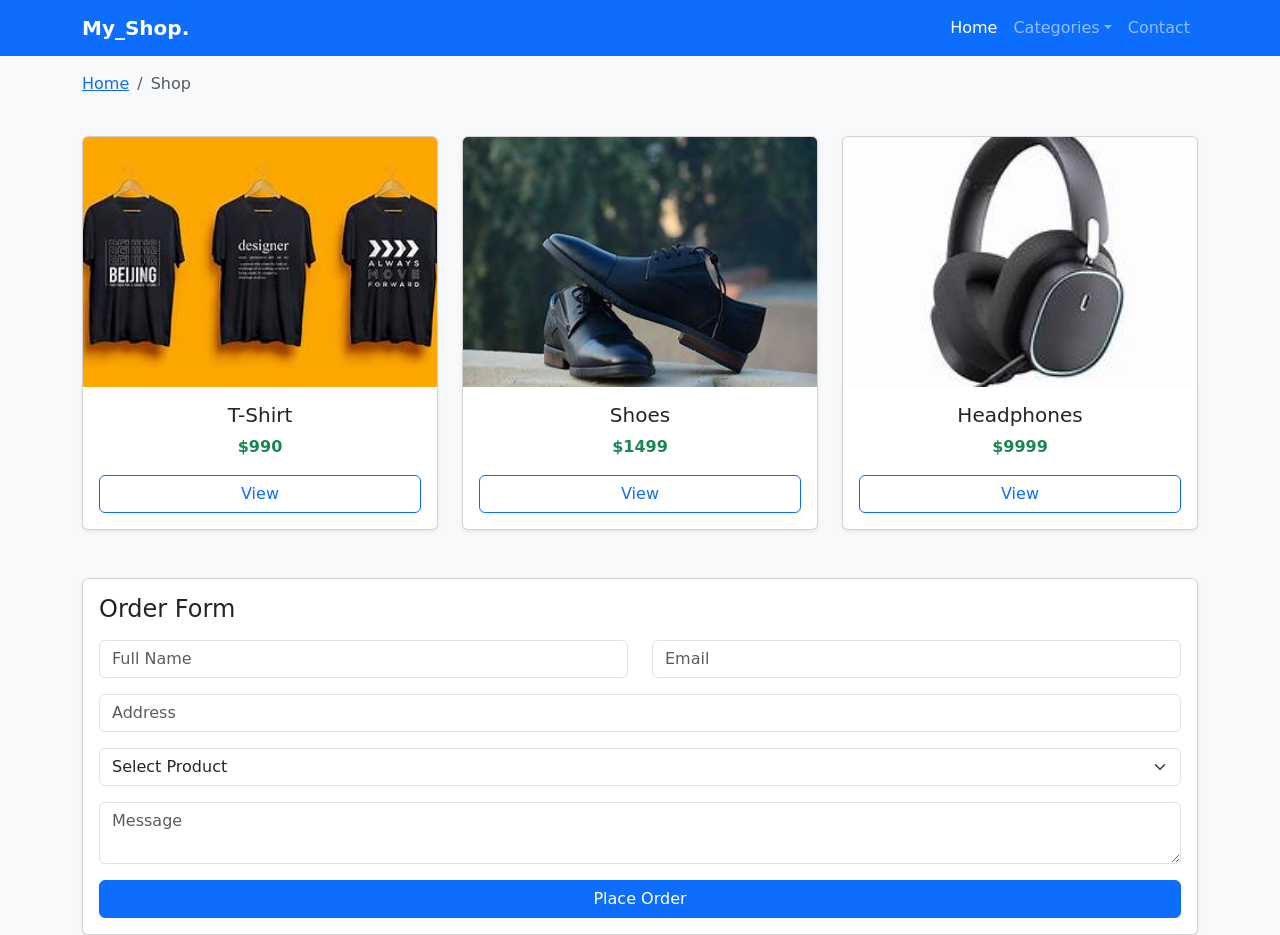
==== index.html @ db9c3ea6 "push" ====
<!DOCTYPE html>
<html lang="en">
<head>
  <meta charset="UTF-8">
  <title>Bootstrap Shop</title>
  <meta name="viewport" content="width=device-width, initial-scale=1">

  <link href="https://cdn.jsdelivr.net/npm/bootstrap@5.3.0/dist/css/bootstrap.min.css" rel="stylesheet">
<script src="https://cdn.jsdelivr.net/npm/@popperjs/core@2.9.2/dist/umd/popper.min.js" integrity="sha384-IQsoLXl5PILFhosVNubq5LC7Qb9DXgDA9i+tQ8Zj3iwWAwPtgFTxbJ8NT4GN1R8p" crossorigin="anonymous"></script>
<script src="https://cdn.jsdelivr.net/npm/bootstrap@5.0.2/dist/js/bootstrap.min.js" integrity="sha384-cVKIPhGWiC2Al4u+LWgxfKTRIcfu0JTxR+EQDz/bgldoEyl4H0zUF0QKbrJ0EcQF" crossorigin="anonymous"></script>
<style>
  .card-img-top {
    height: 250px;
    object-fit: cover;
  }
</style>
</head>
<body class="bg-light">
<nav class="navbar navbar-expand-lg navbar-dark bg-primary">
  <div class="container">
    <a class="navbar-brand fw-bold" href="#">My_Shop.</a>

    <button class="navbar-toggler" data-bs-toggle="collapse" data-bs-target="#nav">
      <span class="navbar-toggler-icon"></span>
    </button>

    <div class="collapse navbar-collapse" id="nav">
      <ul class="navbar-nav ms-auto">
        <li class="nav-item"><a class="nav-link active" href="#">Home</a></li>

      
        <li class="nav-item dropdown">
          <a class="nav-link dropdown-toggle" data-bs-toggle="dropdown">Categories</a>
          <ul class="dropdown-menu">
            <li><a class="dropdown-item" href="#">Clothes</a></li>
            <li><a class="dropdown-item" href="#">Shoes</a></li>
            <li><a class="dropdown-item" href="#">Electronics</a></li>
          </ul>
        </li>

        <li class="nav-item"><a class="nav-link" href="#">Contact</a></li>
      </ul>
    </div>
  </div>
</nav>

<div class="container mt-3">
  <nav>
    <ol class="breadcrumb">
      <li class="breadcrumb-item"><a href="#">Home</a></li>
      <li class="breadcrumb-item active">Shop</li>
    </ol>
  </nav>
</div>

<div class="container">
  <div class="row g-4 mt-2">

    <div class="col-lg-4 col-md-6">
      <div class="card shadow-sm">
        <img src="t-shirt img.jpg" class="card-img-top">
        <div class="card-body text-center">
          <h5 class="card-title">T-Shirt</h5>
          <p class="fw-bold text-success">$990</p>
          <button class="btn btn-outline-primary w-100" data-bs-toggle="modal" data-bs-target="#modal1">View</button>
        </div>
      </div>
    </div>

    <div class="col-lg-4 col-md-6">
      <div class="card shadow-sm">
        <img src="shoes img.jpg" class="card-img-top">
        <div class="card-body text-center">
          <h5 class="card-title">Shoes</h5>
          <p class="fw-bold text-success">$1499</p>
          <button class="btn btn-outline-primary w-100" data-bs-toggle="modal" data-bs-target="#modal1">View</button>
        </div>
      </div>
    </div>

    <div class="col-lg-4 col-md-4">
      <div class="card shadow-sm">
        <img src="headimg.jpg" class="card-img-top">
        <div class="card-body text-center">
          <h5 class="card-title">Headphones</h5>
          <p class="fw-bold text-success">$9999</p>
          <button class="btn btn-outline-primary w-100" data-bs-toggle="modal" data-bs-target="#modal1">View</button>
        </div>
      </div>
    </div>

  </div>
</div>

<div class="modal fade" id="modal1">
  <div class="modal-dialog modal-dialog-centered">
    <div class="modal-content">
      <div class="modal-header bg-primary text-white">
        <h5 class="modal-title">Product Details</h5>
        <button class="btn-close" data-bs-dismiss="modal"></button>
      </div>
      <div class="modal-body">
        <p>This product is high quality and best for daily use.</p>
      </div>
      <div class="modal-footer">
        <button class="btn btn-success">Add to Cart</button>
        <button class="btn btn-secondary" data-bs-dismiss="modal">Back</button>
      </div>
    </div>
  </div>
</div>

<div class="container mt-5">
  <div class="card shadow-sm">
    <div class="card-body">
      <h4 class="mb-3">Order Form</h4>

      <form>
        <div class="row">
          <div class="col-md-6">
            <input type="text" class="form-control mb-3" placeholder="Full Name">
          </div>
          <div class="col-md-6">
            <input type="email" class="form-control mb-3" placeholder="Email">
          </div>
        </div>

        <input type="text" class="form-control mb-3" placeholder="Address">

        <select class="form-select mb-3">
          <option>Select Product</option>
          <option>T-Shirt</option>
          <option>Shoes</option>
          <option>Headphones</option>
        </select>

        <textarea class="form-control mb-3" placeholder="Message"></textarea>

        <button class="btn btn-primary w-100">Place Order</button>
      </form>

    </div>
  </div>
</div>

</body>
</html>
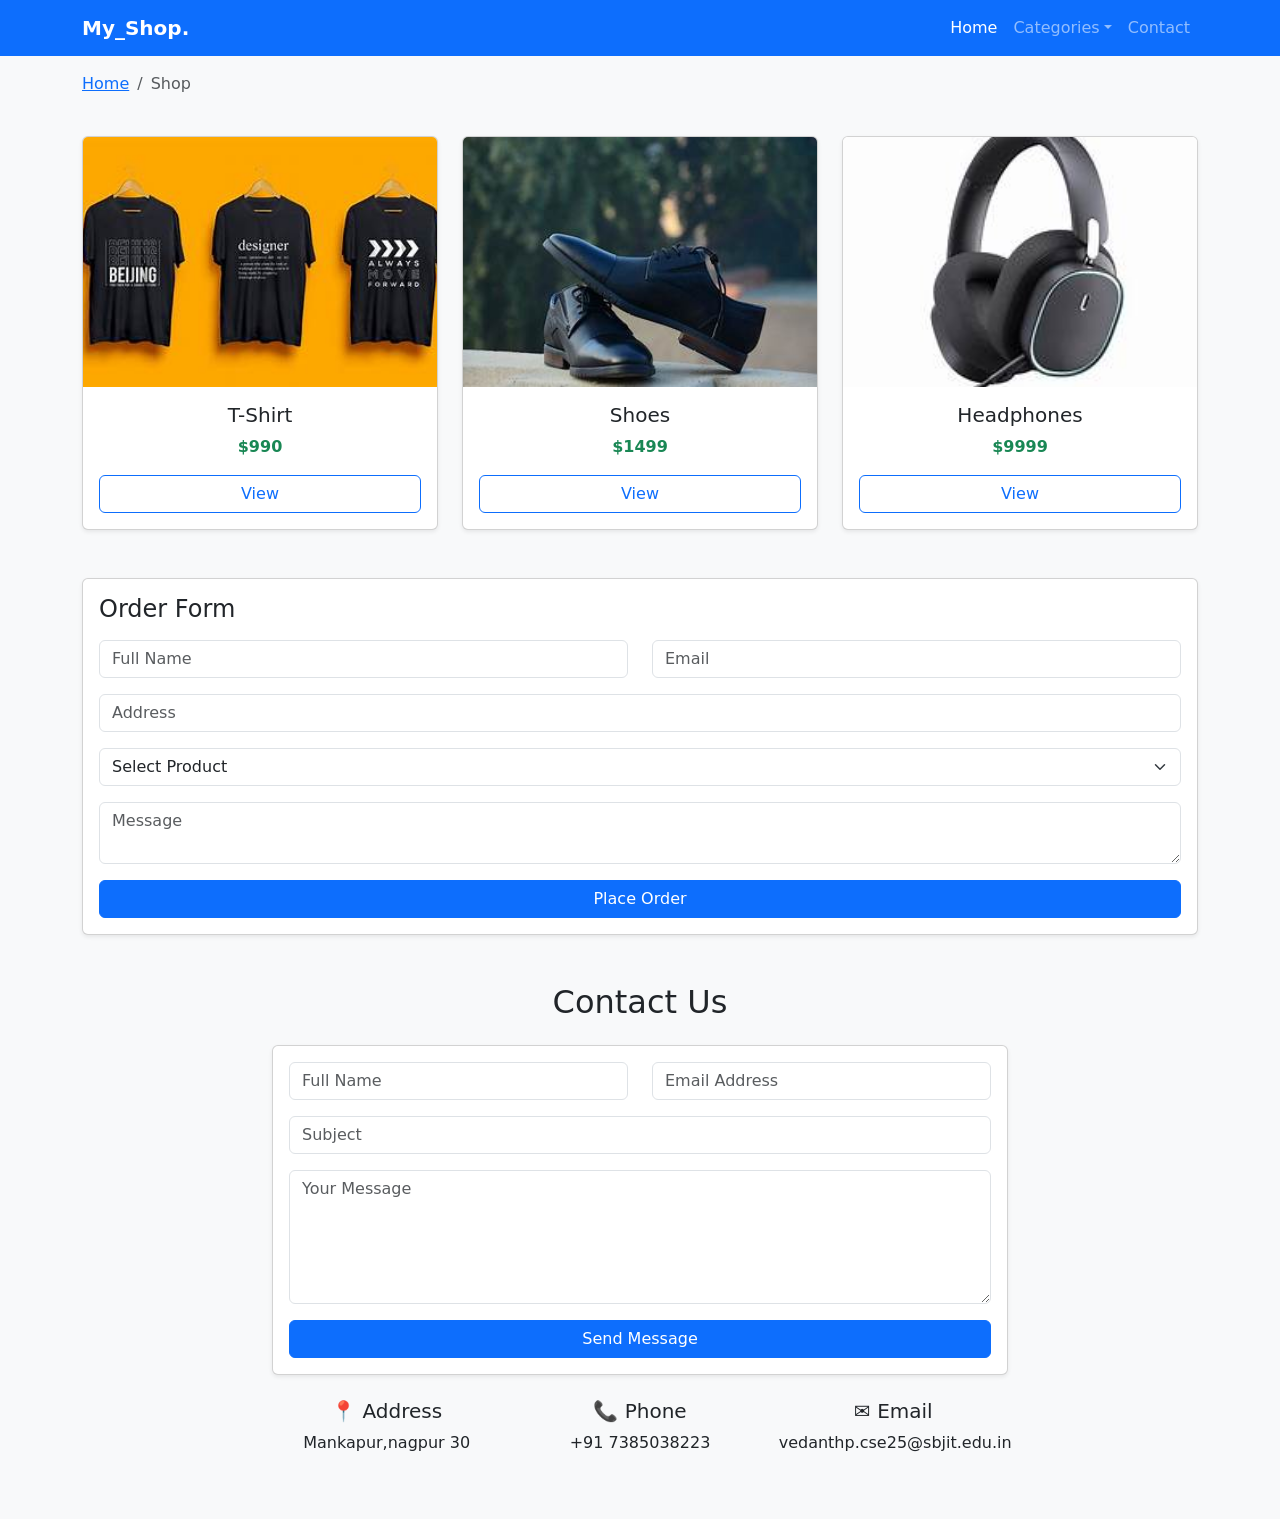
==== commit 0c54a43d: "push" ====
--- a/index.html
+++ b/index.html
@@ -38,7 +38,7 @@
           </ul>
         </li>
 
-        <li class="nav-item"><a class="nav-link" href="#">Contact</a></li>
+        <li class="nav-item"><a class="nav-link" href="#contact-section">Contact</a></li>
       </ul>
     </div>
   </div>
@@ -143,5 +143,50 @@
   </div>
 </div>
 
+<!-- Contact Section -->
+<div class="container mt-5 mb-5" id="contact-section">
+  <div class="row">
+    <div class="col-md-8 offset-md-2">
+      <h2 class="text-center mb-4">Contact Us</h2>
+      
+      <div class="card shadow-sm">
+        <div class="card-body">
+          <form>
+            <div class="row">
+              <div class="col-md-6">
+                <input type="text" class="form-control mb-3" placeholder="Full Name">
+              </div>
+              <div class="col-md-6">
+                <input type="email" class="form-control mb-3" placeholder="Email Address">
+              </div>
+            </div>
+
+            <input type="text" class="form-control mb-3" placeholder="Subject">
+
+            <textarea class="form-control mb-3" rows="5" placeholder="Your Message"></textarea>
+
+            <button type="submit" class="btn btn-primary w-100">Send Message</button>
+          </form>
+        </div>
+      </div>
+
+      <div class="row mt-4">
+        <div class="col-md-4 text-center">
+          <h5>📍 Address</h5>
+          <p>Mankapur,nagpur 30 </p>
+        </div>
+        <div class="col-md-4 text-center">
+          <h5>📞 Phone</h5>
+          <p>+91 7385038223</p>
+        </div>
+        <div class="col-md-4 text-center">
+          <h5>✉️ Email</h5>
+          <p>vedanthp.cse25@sbjit.edu.in</p>
+        </div>
+      </div>
+    </div>
+  </div>
+</div>
+
 </body>
 </html>
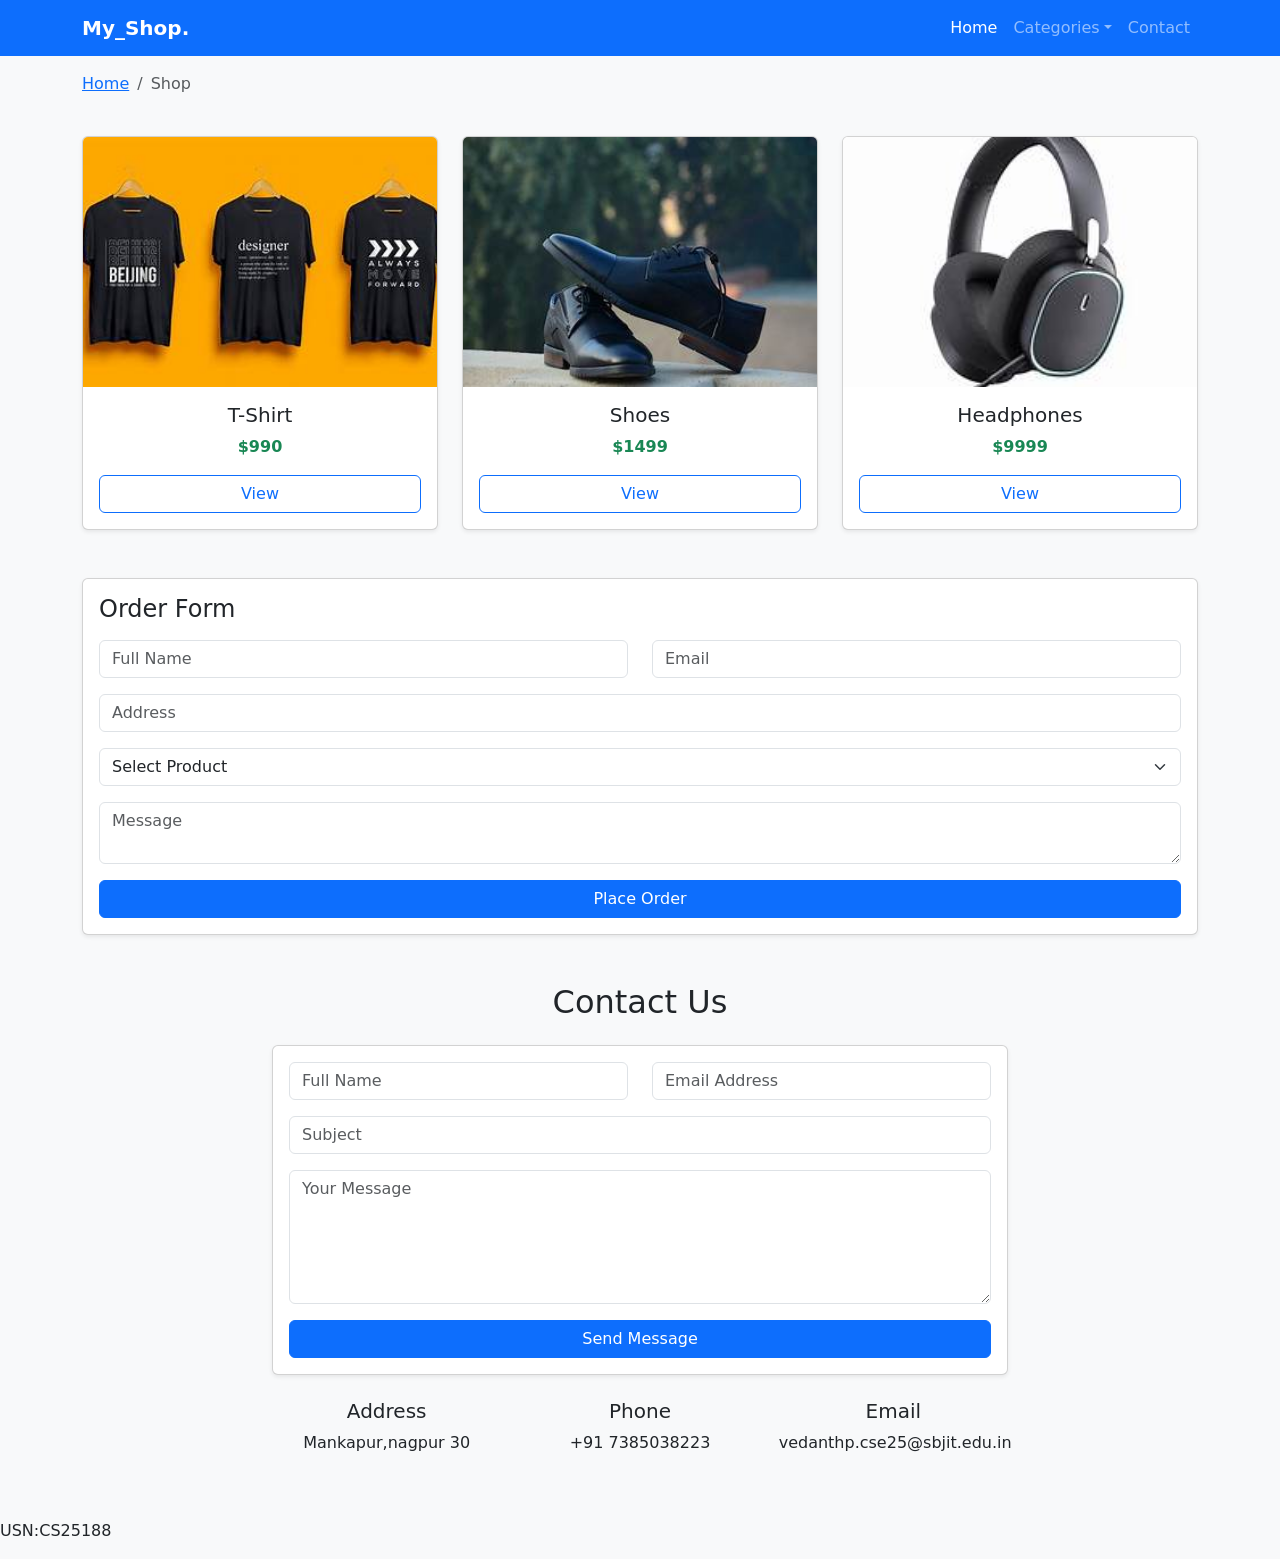
==== commit c2a30064: "push" ====
--- a/index.html
+++ b/index.html
@@ -2,7 +2,7 @@
 <html lang="en">
 <head>
   <meta charset="UTF-8">
-  <title>Bootstrap Shop</title>
+  <title>Practical_13</title>
   <meta name="viewport" content="width=device-width, initial-scale=1">
 
   <link href="https://cdn.jsdelivr.net/npm/bootstrap@5.3.0/dist/css/bootstrap.min.css" rel="stylesheet">
@@ -143,7 +143,6 @@
   </div>
 </div>
 
-<!-- Contact Section -->
 <div class="container mt-5 mb-5" id="contact-section">
   <div class="row">
     <div class="col-md-8 offset-md-2">
@@ -172,21 +171,23 @@
 
       <div class="row mt-4">
         <div class="col-md-4 text-center">
-          <h5>📍 Address</h5>
+          <h5>Address</h5>
           <p>Mankapur,nagpur 30 </p>
         </div>
         <div class="col-md-4 text-center">
-          <h5>📞 Phone</h5>
+          <h5>Phone</h5>
           <p>+91 7385038223</p>
         </div>
         <div class="col-md-4 text-center">
-          <h5>✉️ Email</h5>
+          <h5>Email</h5>
           <p>vedanthp.cse25@sbjit.edu.in</p>
         </div>
       </div>
     </div>
   </div>
 </div>
-
+<footer>
+  <p>USN:CS25188</p>
+</footer>
 </body>
 </html>
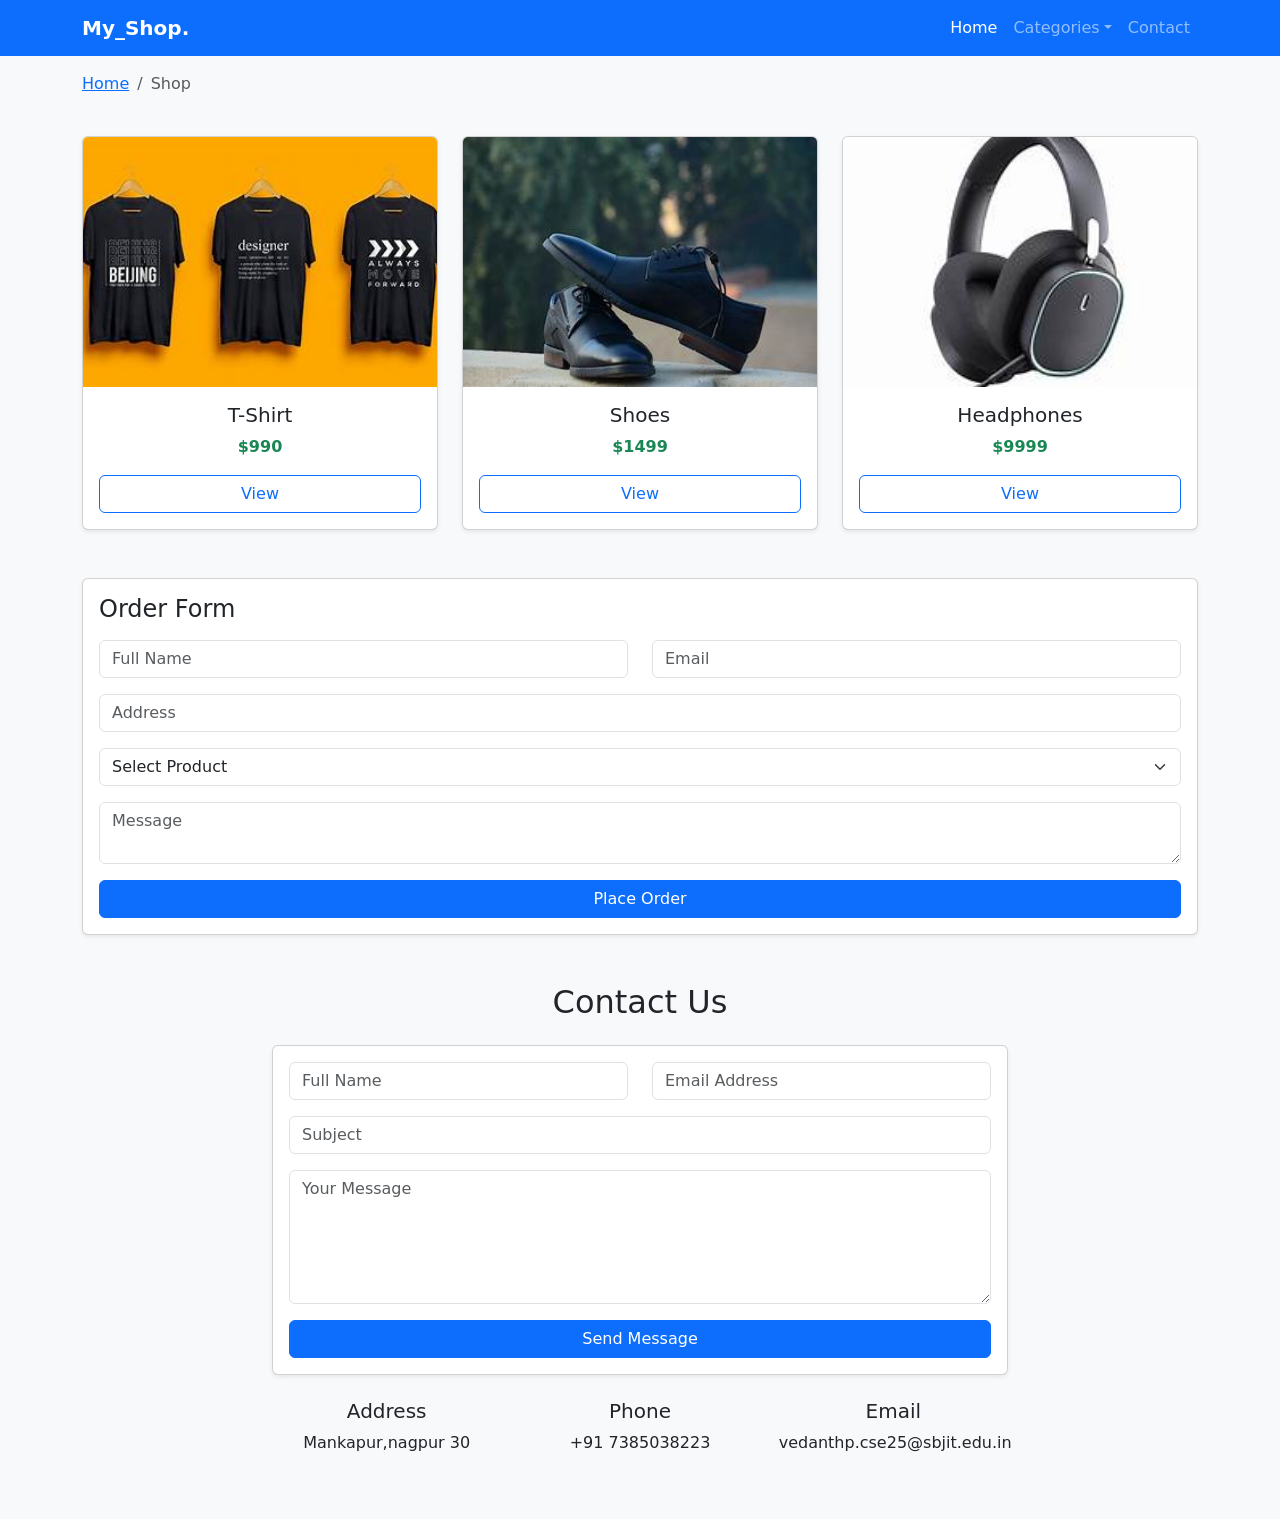
==== commit 3ce0dc50: "add slide" ====
--- a/index.html
+++ b/index.html
@@ -186,8 +186,5 @@
     </div>
   </div>
 </div>
-<footer>
-  <p>USN:CS25188</p>
-</footer>
 </body>
 </html>
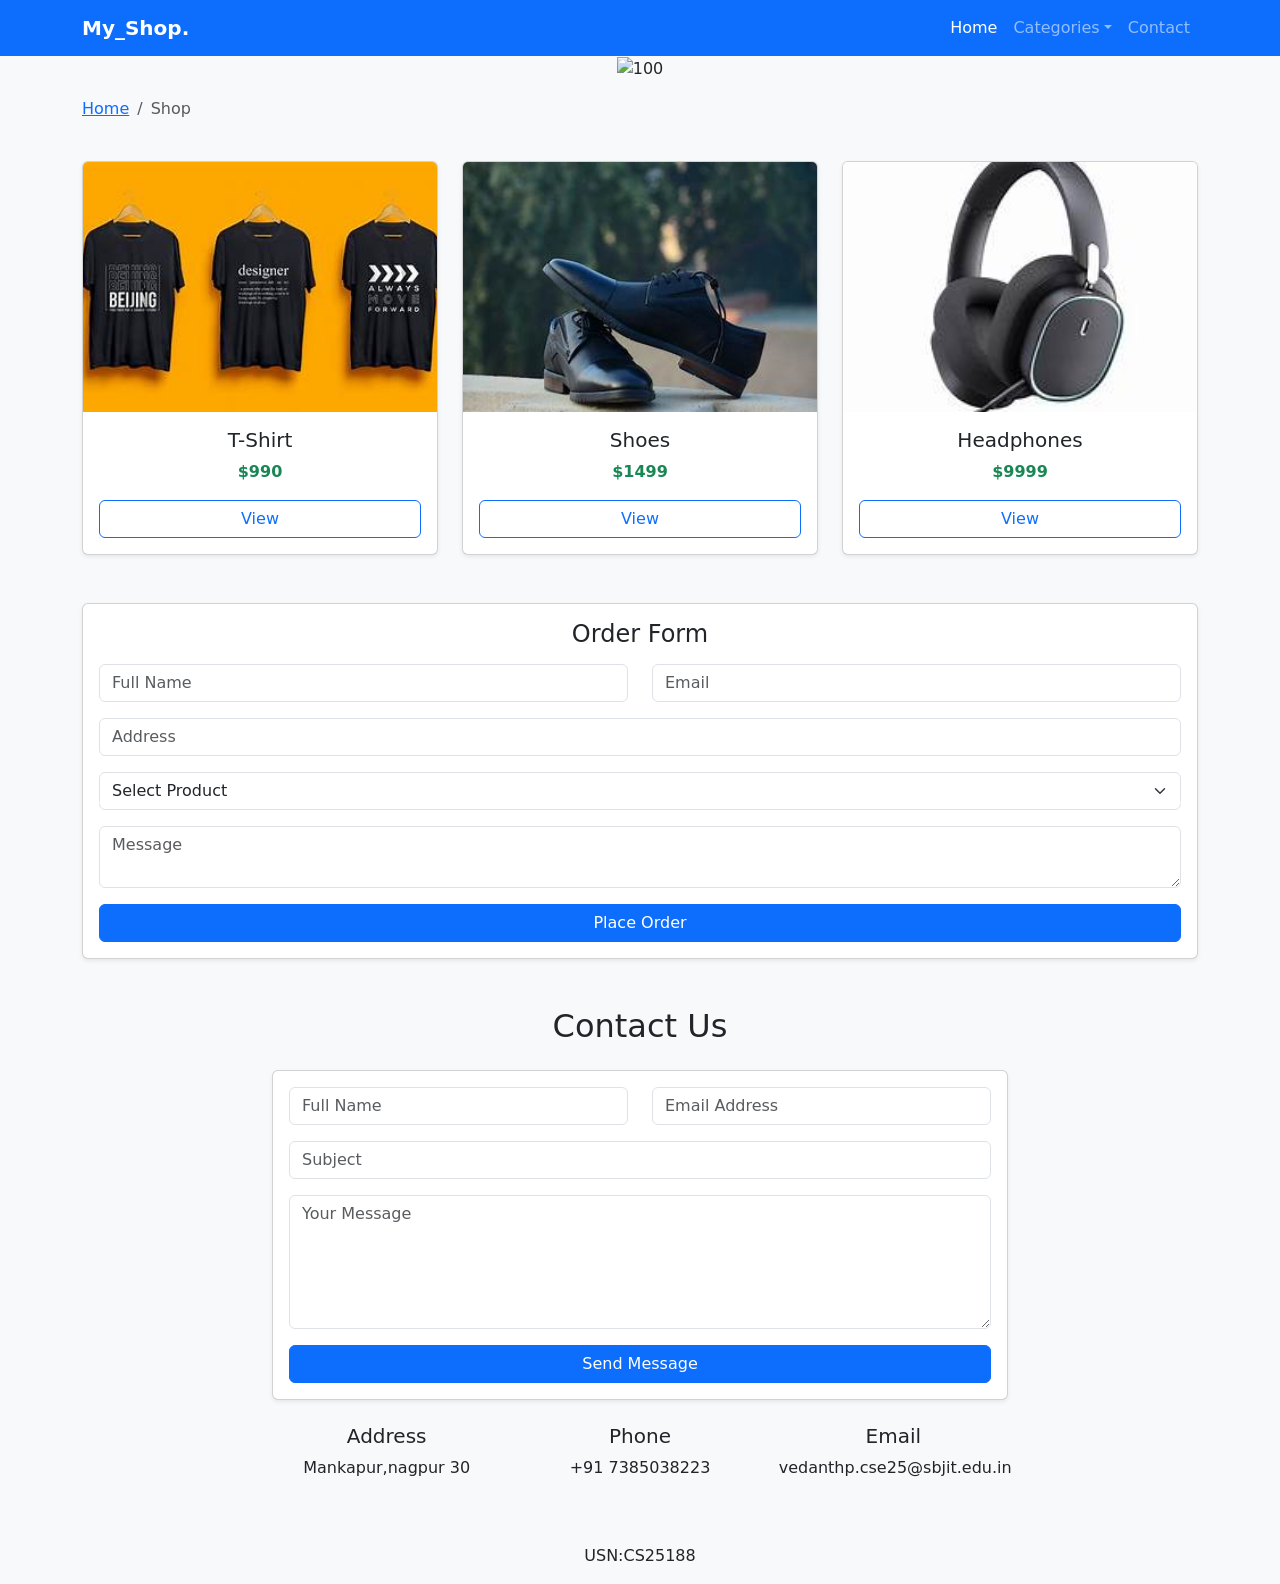
==== commit 944acf10: "add slide" ====
--- a/index.html
+++ b/index.html
@@ -43,6 +43,26 @@
     </div>
   </div>
 </nav>
+<div id="carouselExampleFade" class="carousel slide carousel-fade  text-center" data-bs-ride="carousel">
+  <div class="carousel-inner">
+    <div class="carousel-item active">
+      <img src="clothes.jpg" class="b-block w-50" alt="100">
+    </div>
+    <div class="carousel-item">
+      <img src="shou.webp" class="b-block w-50" alt="100">
+    </div>
+    <div class="carousel-item">
+      <img src="electronic.avif" class="b-block w-50" alt="100">
+    </div>
+  </div>
+  <button class="carousel-control-prev" type="button" data-bs-target="#carouselExampleFade" data-bs-slide="prev">
+    <span class="carousel-control-prev-icon" aria-hidden="true"></span>
+    <span class="visually-hidden">Previous</span>
+  </button>
+  <button class="carousel-control-next" type="button" data-bs-target="#carouselExampleFade" data-bs-slide="next">
+    <span class="carousel-control-next-icon" aria-hidden="true"></span>
+    <span class="visually-hidden">Next</span>
+  </button>
 
 <div class="container mt-3">
   <nav>
@@ -186,5 +206,8 @@
     </div>
   </div>
 </div>
+<footer>
+  <p>USN:CS25188</p>
+</footer>
 </body>
-</html>+</html>
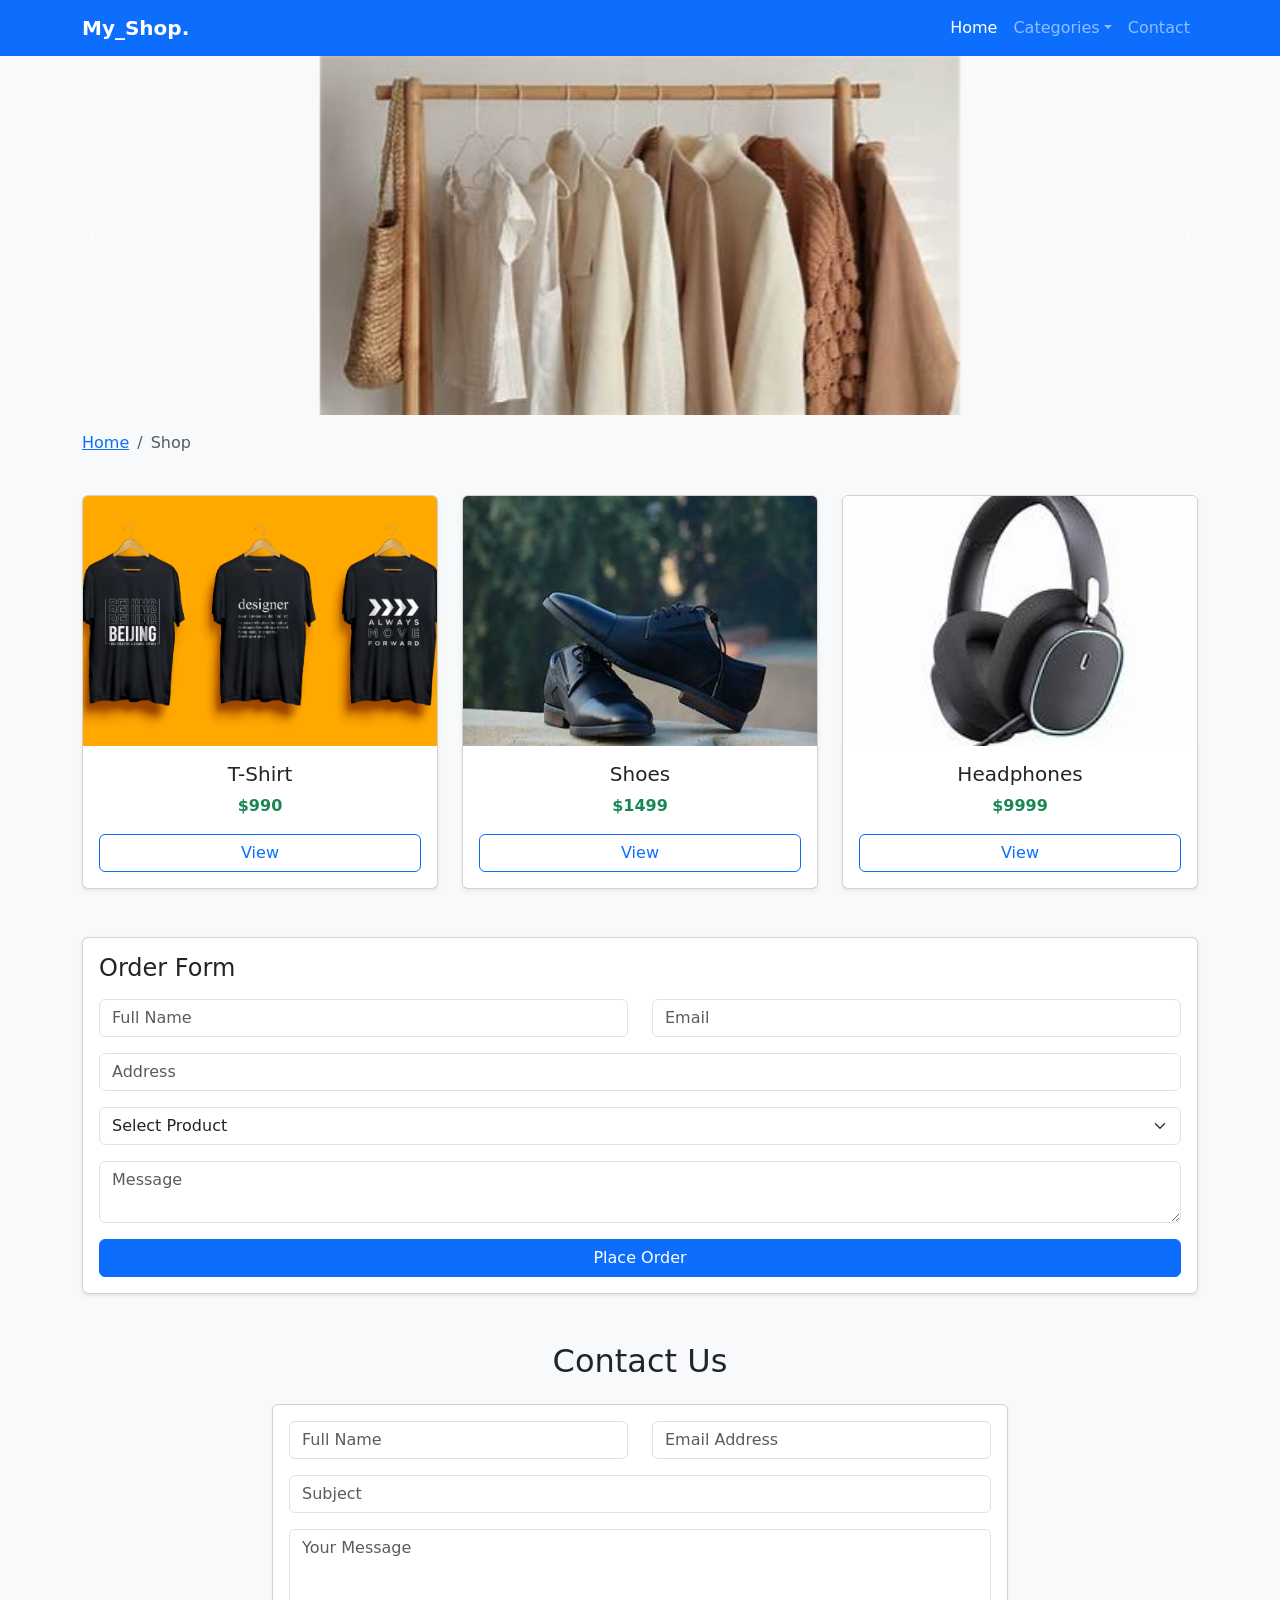
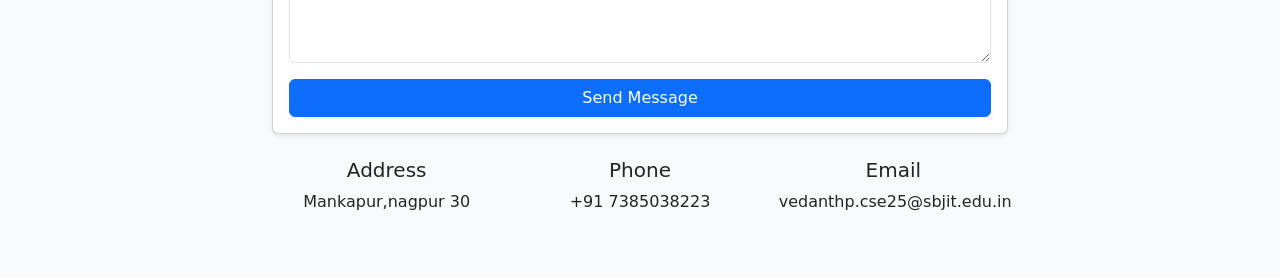
==== commit cff0162c: "push" ====
--- a/index.html
+++ b/index.html
@@ -63,7 +63,7 @@
     <span class="carousel-control-next-icon" aria-hidden="true"></span>
     <span class="visually-hidden">Next</span>
   </button>
-
+</div>
 <div class="container mt-3">
   <nav>
     <ol class="breadcrumb">
@@ -189,6 +189,7 @@
         </div>
       </div>
 
+
       <div class="row mt-4">
         <div class="col-md-4 text-center">
           <h5>Address</h5>
@@ -205,9 +206,6 @@
       </div>
     </div>
   </div>
-</div>
-<footer>
-  <p>USN:CS25188</p>
-</footer>
+  </div>
 </body>
-</html>
+</html>
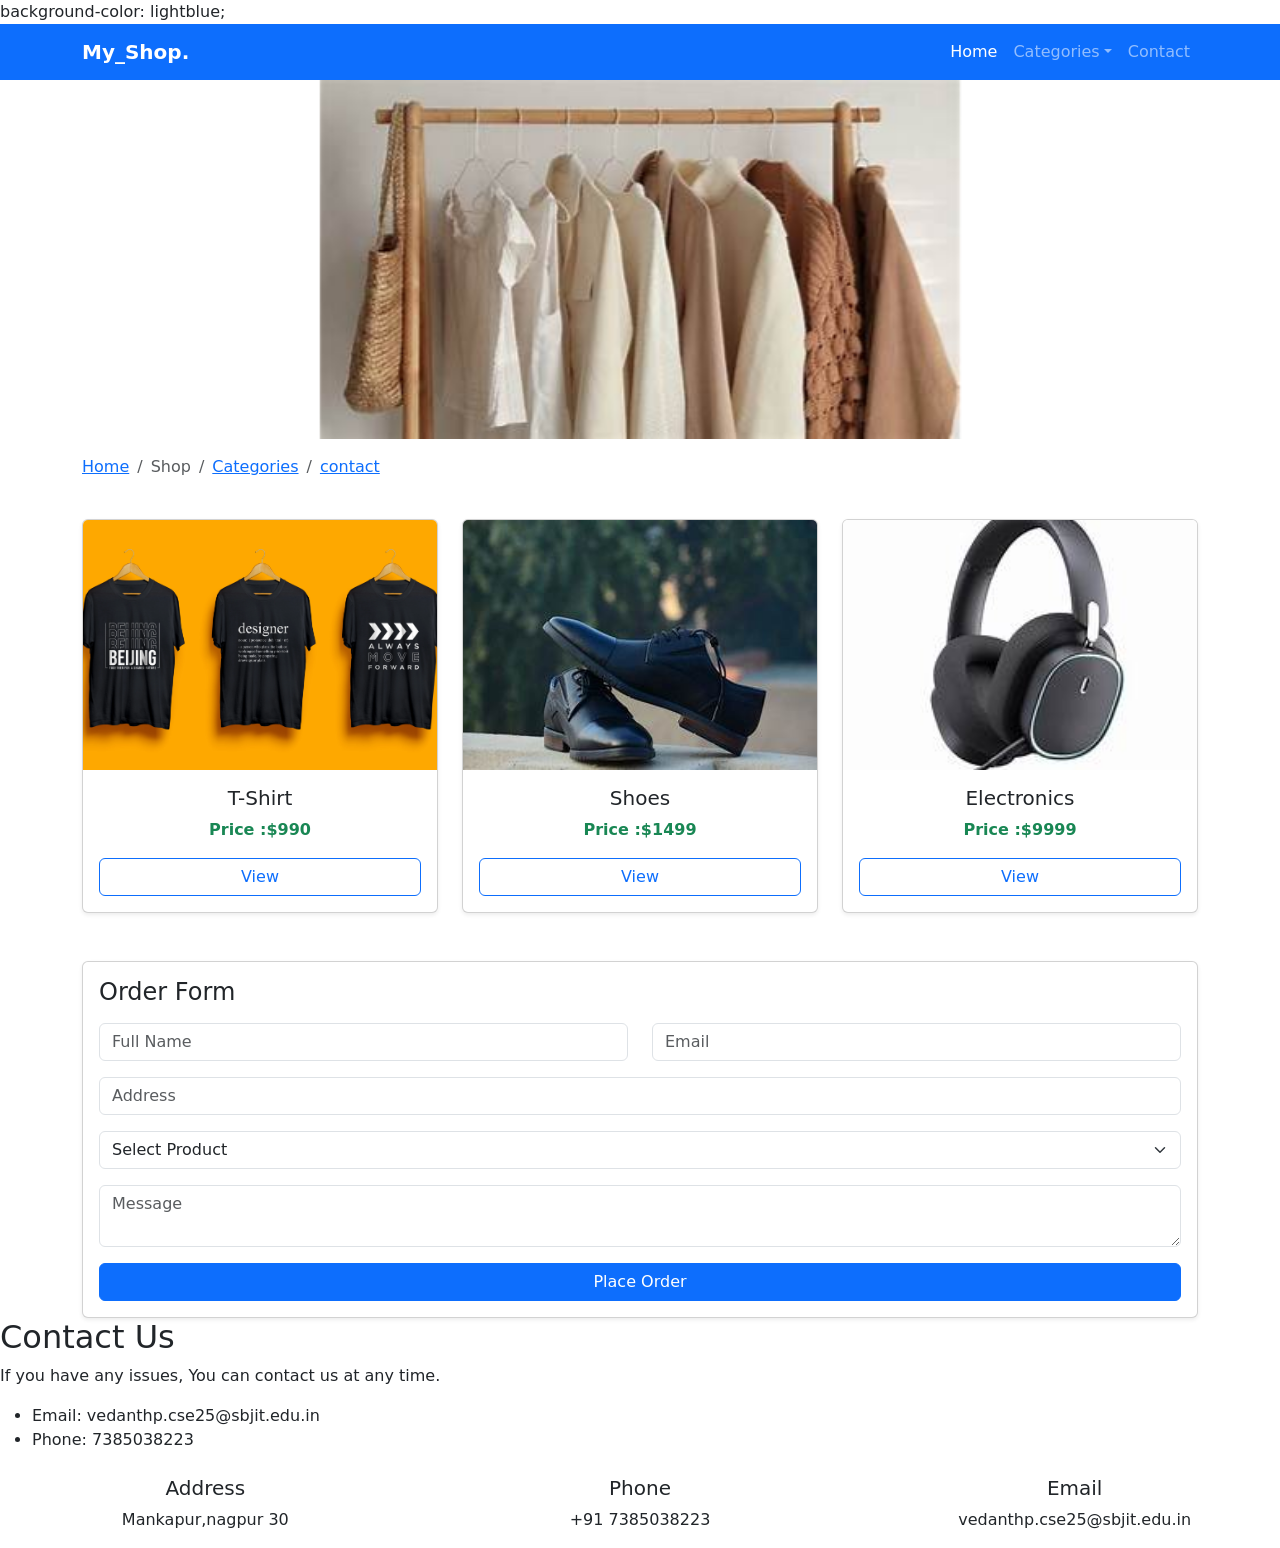
==== commit 1f1b8bdb: "Merge branch 'main' of https://github.com/vedanthpcse25-wq/practical12" ====
--- a/index.html
+++ b/index.html
@@ -1,21 +1,22 @@
 <!DOCTYPE html>
 <html lang="en">
 <head>
-  <meta charset="UTF-8">
-  <title>Practical_13</title>
-  <meta name="viewport" content="width=device-width, initial-scale=1">
-
-  <link href="https://cdn.jsdelivr.net/npm/bootstrap@5.3.0/dist/css/bootstrap.min.css" rel="stylesheet">
+    <meta charset="UTF-8">
+    <meta name="viewport" content="width=device-width, initial-scale=1.0">
+    <title>My Page</title>
+    <link href="https://cdn.jsdelivr.net/npm/bootstrap@5.0.2/dist/css/bootstrap.min.css" rel="stylesheet" integrity="sha384-EVSTQN3/azprG1Anm3QDgpJLIm9Nao0Yz1ztcQTwFspd3yD65VohhpuuCOmLASjC" crossorigin="anonymous">
 <script src="https://cdn.jsdelivr.net/npm/@popperjs/core@2.9.2/dist/umd/popper.min.js" integrity="sha384-IQsoLXl5PILFhosVNubq5LC7Qb9DXgDA9i+tQ8Zj3iwWAwPtgFTxbJ8NT4GN1R8p" crossorigin="anonymous"></script>
 <script src="https://cdn.jsdelivr.net/npm/bootstrap@5.0.2/dist/js/bootstrap.min.js" integrity="sha384-cVKIPhGWiC2Al4u+LWgxfKTRIcfu0JTxR+EQDz/bgldoEyl4H0zUF0QKbrJ0EcQF" crossorigin="anonymous"></script>
+
+</head>
 <style>
   .card-img-top {
     height: 250px;
     object-fit: cover;
   }
 </style>
-</head>
-<body class="bg-light">
+<body>
+  background-color: lightblue;
 <nav class="navbar navbar-expand-lg navbar-dark bg-primary">
   <div class="container">
     <a class="navbar-brand fw-bold" href="#">My_Shop.</a>
@@ -38,7 +39,7 @@
           </ul>
         </li>
 
-        <li class="nav-item"><a class="nav-link" href="#contact-section">Contact</a></li>
+        <li class="nav-item"><a class="nav-link" href="#contact">Contact</a></li>
       </ul>
     </div>
   </div>
@@ -48,12 +49,10 @@
     <div class="carousel-item active">
       <img src="clothes.jpg" class="b-block w-50" alt="100">
     </div>
-    <div class="carousel-item">
+    <div class="carousel-item">2
       <img src="shou.webp" class="b-block w-50" alt="100">
     </div>
-    <div class="carousel-item">
-      <img src="electronic.avif" class="b-block w-50" alt="100">
-    </div>
+  
   </div>
   <button class="carousel-control-prev" type="button" data-bs-target="#carouselExampleFade" data-bs-slide="prev">
     <span class="carousel-control-prev-icon" aria-hidden="true"></span>
@@ -69,6 +68,8 @@
     <ol class="breadcrumb">
       <li class="breadcrumb-item"><a href="#">Home</a></li>
       <li class="breadcrumb-item active">Shop</li>
+      <li class="breadcrumb-item"><a href="#">Categories</a></li>
+      <li class="breadcrumb-item"><a href="#">contact</a></li>
     </ol>
   </nav>
 </div>
@@ -81,7 +82,7 @@
         <img src="t-shirt img.jpg" class="card-img-top">
         <div class="card-body text-center">
           <h5 class="card-title">T-Shirt</h5>
-          <p class="fw-bold text-success">$990</p>
+          <p class="fw-bold text-success">Price :$990</p>
           <button class="btn btn-outline-primary w-100" data-bs-toggle="modal" data-bs-target="#modal1">View</button>
         </div>
       </div>
@@ -92,7 +93,7 @@
         <img src="shoes img.jpg" class="card-img-top">
         <div class="card-body text-center">
           <h5 class="card-title">Shoes</h5>
-          <p class="fw-bold text-success">$1499</p>
+          <p class="fw-bold text-success">Price :$1499</p>
           <button class="btn btn-outline-primary w-100" data-bs-toggle="modal" data-bs-target="#modal1">View</button>
         </div>
       </div>
@@ -102,8 +103,8 @@
       <div class="card shadow-sm">
         <img src="headimg.jpg" class="card-img-top">
         <div class="card-body text-center">
-          <h5 class="card-title">Headphones</h5>
-          <p class="fw-bold text-success">$9999</p>
+          <h5 class="card-title">Electronics</h5>
+          <p class="fw-bold text-success">Price :$9999</p>
           <button class="btn btn-outline-primary w-100" data-bs-toggle="modal" data-bs-target="#modal1">View</button>
         </div>
       </div>
@@ -151,7 +152,7 @@
           <option>Select Product</option>
           <option>T-Shirt</option>
           <option>Shoes</option>
-          <option>Headphones</option>
+          <option>Electronics</option>
         </select>
 
         <textarea class="form-control mb-3" placeholder="Message"></textarea>
@@ -163,32 +164,15 @@
   </div>
 </div>
 
-<div class="container mt-5 mb-5" id="contact-section">
-  <div class="row">
-    <div class="col-md-8 offset-md-2">
-      <h2 class="text-center mb-4">Contact Us</h2>
-      
-      <div class="card shadow-sm">
-        <div class="card-body">
-          <form>
-            <div class="row">
-              <div class="col-md-6">
-                <input type="text" class="form-control mb-3" placeholder="Full Name">
-              </div>
-              <div class="col-md-6">
-                <input type="email" class="form-control mb-3" placeholder="Email Address">
-              </div>
-            </div>
+<section id="contact">
+    <h2>Contact Us</h2>
+    <p>If you have any issues, You can contact us at any time.</p>
 
-            <input type="text" class="form-control mb-3" placeholder="Subject">
-
-            <textarea class="form-control mb-3" rows="5" placeholder="Your Message"></textarea>
-
-            <button type="submit" class="btn btn-primary w-100">Send Message</button>
-          </form>
-        </div>
-      </div>
-
+    <ul>
+        <li>Email: vedanthp.cse25@sbjit.edu.in</li>
+        <li>Phone: 7385038223</li>
+    </ul>
+</section>
 
       <div class="row mt-4">
         <div class="col-md-4 text-center">
@@ -208,4 +192,4 @@
   </div>
   </div>
 </body>
-</html>+</html>
